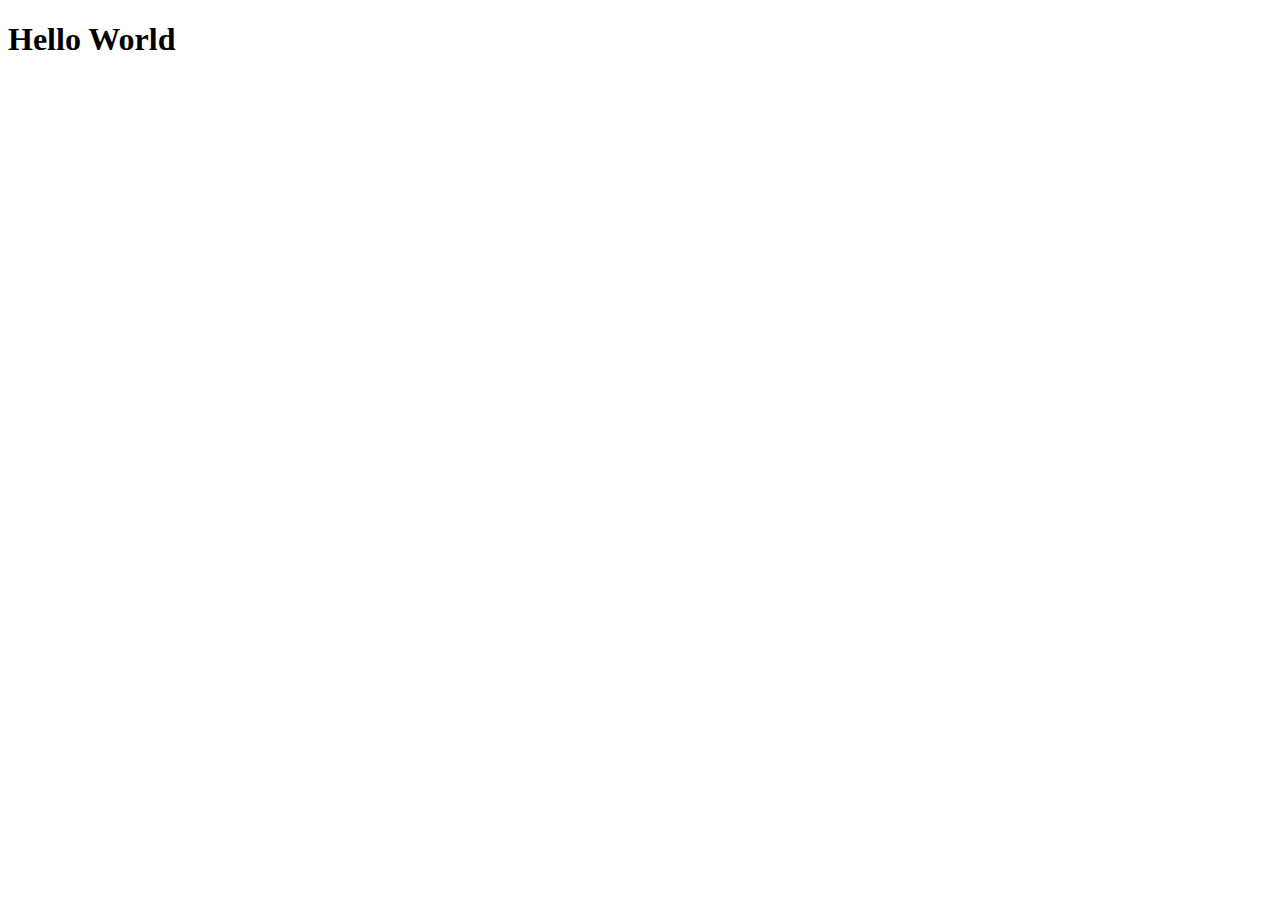
==== index.html @ 7f127f94 "Hello World!" ====
<!DOCTYPE html>
<html> 
  <head>
    <title>Core 3: Topics</title> 
	<link type="text/css" rel="stylesheet" title="Basic styles" href="main.css">
  </head>
  <body> 
    <h1>Hello World</h1> 
  </body>
</html>
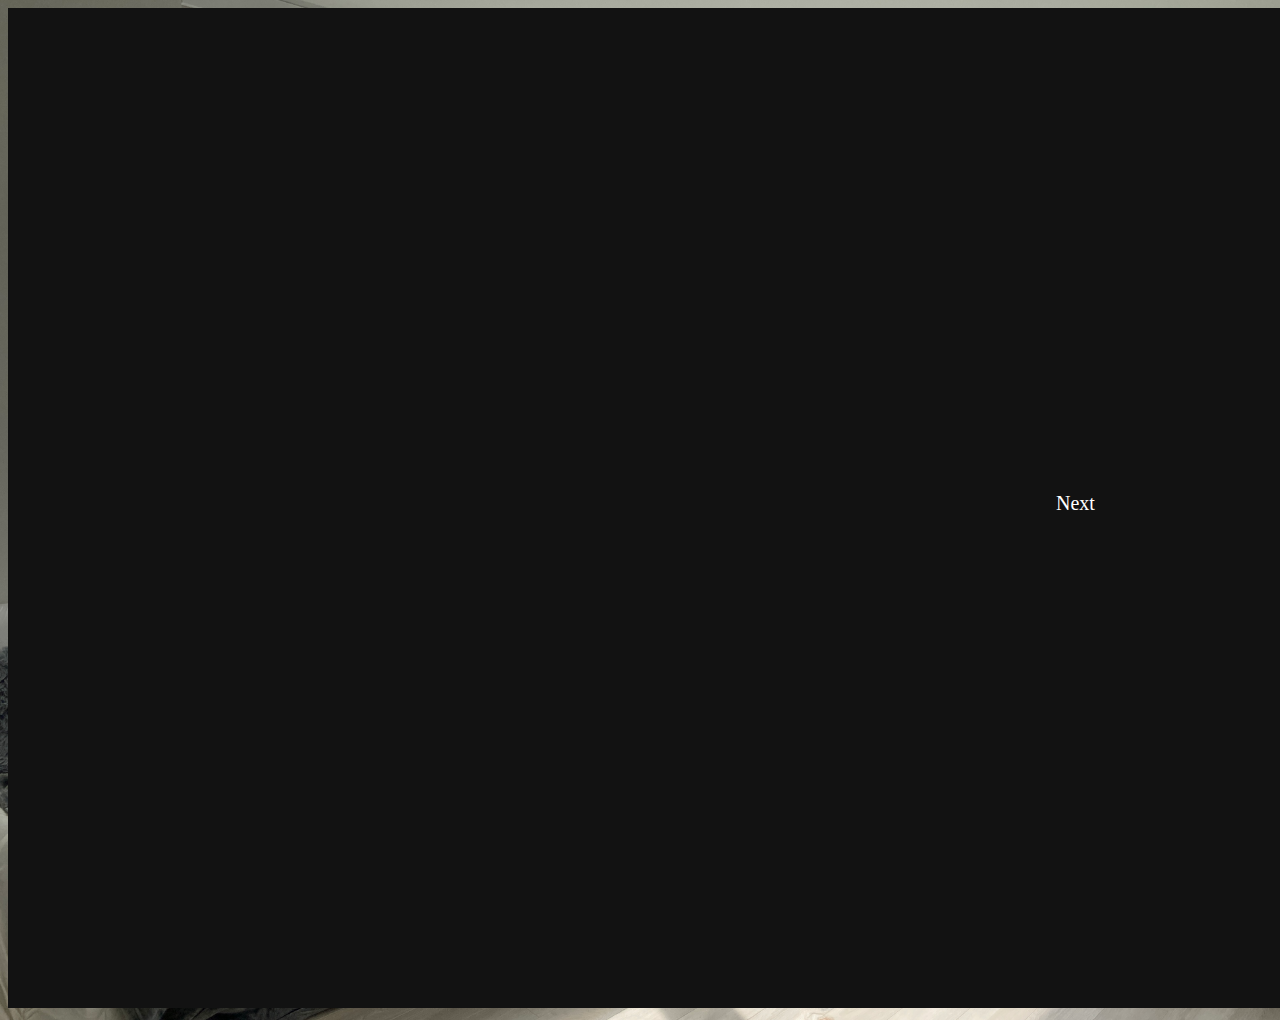
==== commit 152ff8a0: "Update" ====
--- a/index.html
+++ b/index.html
@@ -1,10 +1,56 @@
 <!DOCTYPE html>
-<html> 
-  <head>
-    <title>Core 3: Topics</title> 
-	<link type="text/css" rel="stylesheet" title="Basic styles" href="main.css">
-  </head>
-  <body> 
-    <h1>Hello World</h1> 
-  </body>
-</html>+<html>
+
+<head>
+    <title>Core3 Topics--My Room</title>
+    <link type="text/css" rel="stylesheet" title="Basic styles" href="assets/main.css">
+    <meta name="viewport" content="width=device-width, initial-scale=1.0">
+</head>
+
+<body>
+
+<!--
+<div class="hint_web">
+    Click</br>
+    Anywhere</br>
+    & Start</br>
+    Erasing
+</div> -->
+<div class="header" id="myHeader">
+    Welcome </br>
+    to</br>
+    My room
+</div>
+<a href="room1.html">
+<div class="button">
+Next
+</div>
+</a>
+<!--<div class="icon">
+  <a href="section1.html"><div class="circle"></div>
+ <div class="arrow"></div></a>
+</div>
+<div id="grad1"></div>
+<div id="grad2"></div>
+<div id="grad3"></div>-->
+
+<!--<script>
+    window.onscroll = function() {myFunction()};
+    
+    var header = document.getElementById("myHeader");
+    var sticky = header.offsetTop;
+    
+    function myFunction() {
+      if (window.pageYOffset > sticky) {
+        header.classList.add("sticky");
+      } else {
+        header.classList.remove("sticky");
+      }
+    }
+</script>-->
+
+<!--<canvas id="canvas" style="border:1px solid #000000;">
+</canvas>-->
+<div id="canvas"></div>
+<script src="main.js"></script>
+</body>--- a/assets/main.css
+++ b/assets/main.css
@@ -0,0 +1,161 @@
+@font-face {
+    font-family:sangBleuRegular;
+    src: url(fonts/SangBleuOGSans-Regular-WebTrial.eot);
+    src: url(fonts/SangBleuOGSans-Regular-WebTrial.woff);
+    src: url(fonts/SangBleuOGSans-Regular-WebTrial.woff2);
+  }
+
+body{
+font-size: 16px;
+background-image: url('bg.JPG');
+cursor: url(door.png), move;
+background-size: cover; /* Resize the background image to cover the entire container */
+}
+/*
+#grad1 {
+    height:800px;  
+    background: #FFFCDF;   
+}
+#grad2 {
+    height:2200px;  
+    background: #5C544A;   
+    background-image: linear-gradient(#FFFCDF,#5C544A)
+}
+#grad3 {
+    height:800px;  
+    background:#5C544A;   
+}
+*/
+
+.hint_web{
+  position: absolute;
+  z-index: 3;
+  font-family:sangBleuRegular; 
+  right: 2%;
+  font-size: 2em;
+  text-align:right;
+  color:#5C544A;
+}
+.button{
+  position: absolute;
+  z-index: 3;
+  background: #121212;;
+  color:#ffffff;
+  font-size: 20px;
+  padding: 15px 32px;
+  text-align: center;
+  text-decoration: none;
+  font-family:sangBleuRegular;
+  display: inline-block;
+  top:53%;
+  left:80%;
+  transition-duration: 0.4s;
+  cursor: pointer;
+}
+.header{
+position: absolute;
+font-family:sangBleuRegular; 
+font-style: normal;
+font-weight: normal;
+font-size: 15vw;
+line-height: 100%;
+color: #FFFFFF;
+padding: 0%;
+z-index: 0;
+}
+
+.sticky {
+    position: fixed;
+    top: 0;
+    width: 100%
+  }
+  
+  /* Add some top padding to the page content to prevent sudden quick movement (as the header gets a new position at the top of the page (position:fixed and top:0) */
+.sticky + .content {
+    padding-top: 102px;
+  }
+
+#canvas{
+    position: relative;
+    z-index: 2;
+    width: 120%;
+    height: 120%; 
+
+}
+
+
+.icon {
+    position: absolute;
+    top: 50%;
+    z-index: 3;
+    left: 50%;
+    transform: translate(-50%,-50%);
+    width: 80px;
+    height: 60px;
+    cursor: pointer;
+  }
+  .circle{
+    border:10px solid #FFFCDF;
+    border-radius: 50%;
+    height: 7em;
+    width: 7em;
+  }
+
+  .icon {
+    position: absolute;
+    top: 45%;
+    left: 30%;
+    width: 80px;
+    height: 60px;
+    cursor: pointer;
+  }
+  
+  .arrow {
+    position: absolute;
+    z-index: 3;
+    top: 60px;
+    width: 90%;
+    height: 10px;
+    background-color: #FFFCDF;;
+    animation: arrow 700ms linear infinite;
+  }
+  
+  .arrow::after, .arrow::before {
+    content: '';
+    position: absolute;
+    width: 60%;
+    height: 10px;
+    right: -8px;
+    background-color: #FFFCDF;
+  }
+  
+  .arrow::after {
+    top: -12px;
+    transform: rotate(45deg);
+  }
+  
+  .arrow::before {
+    top: 12px;
+    transform: rotate(-45deg);
+  }
+
+  @media only screen and (max-width: 860px) { 
+    #canvas{
+      display: none;
+    }
+    .hint_web{
+      display: none;
+    }
+    .header{
+      width: 100%;
+      color: #5C544A;
+      background-color: #FFFCDF;
+      margin: 0%;
+    }
+    .button{
+      position: absolute;
+      font-size: 16px;
+      left: 0%;
+      top:300px;
+    }
+  }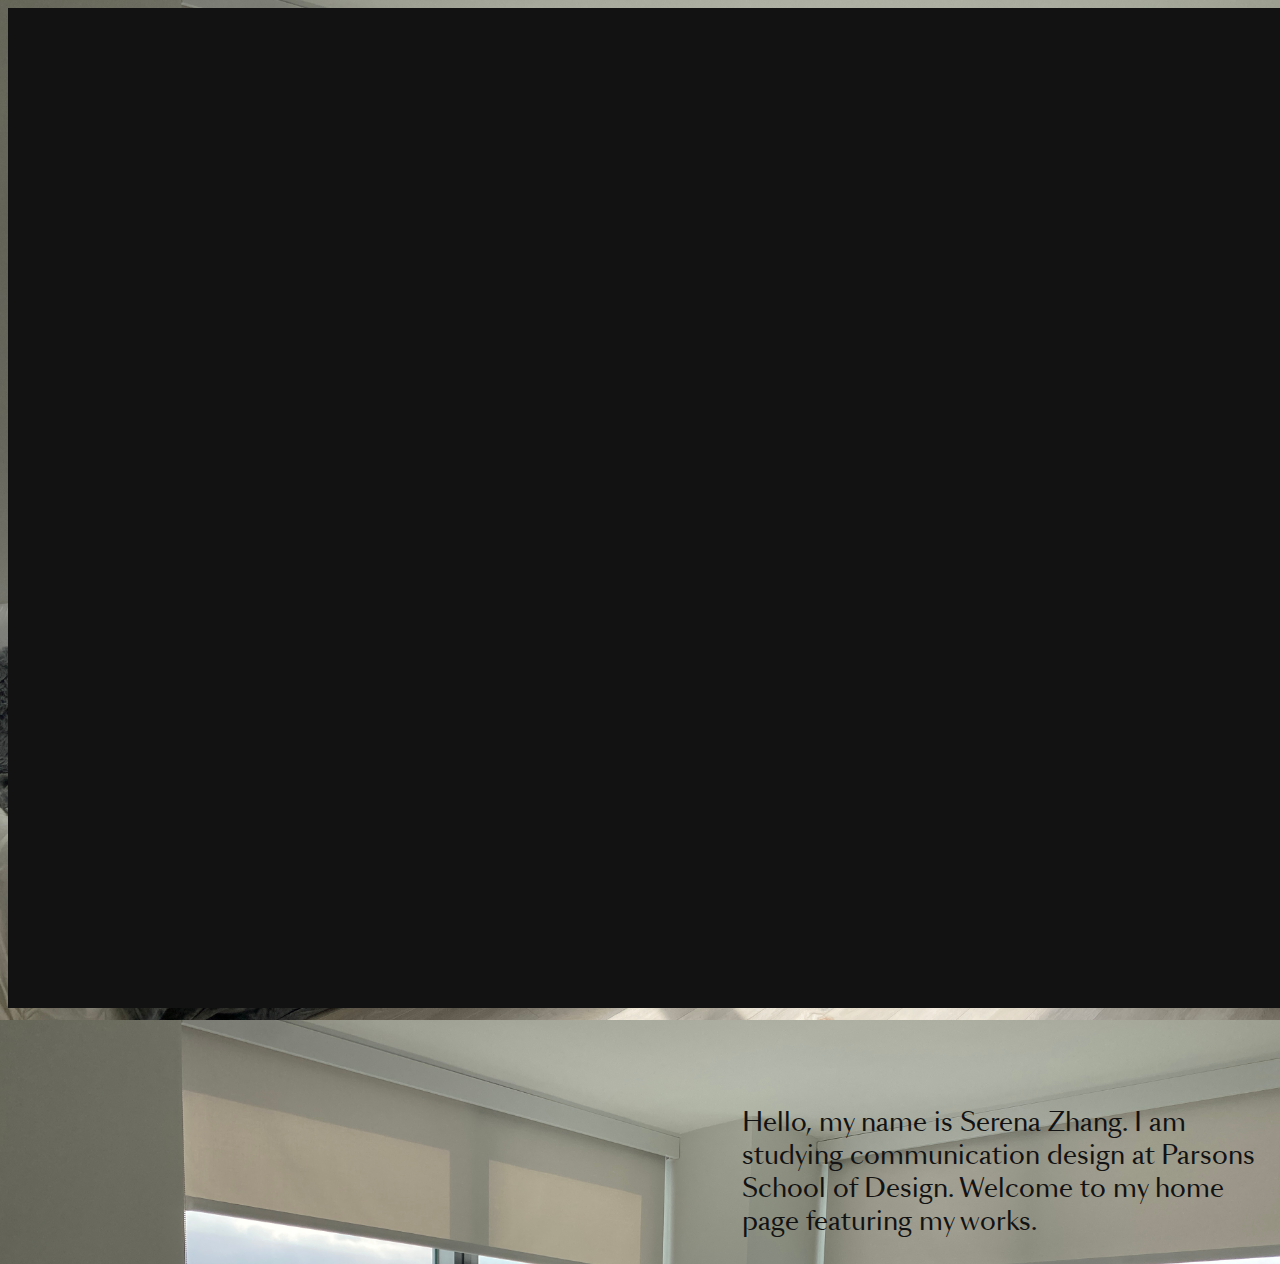
==== commit 183ed1e3: "work progress" ====
--- a/index.html
+++ b/index.html
@@ -18,7 +18,7 @@
 </div> -->
 <div class="header" id="myHeader">
     Welcome </br>
-    to</br>
+    To</br>
     My room
 </div>
 <a href="room1.html">
@@ -26,6 +26,10 @@
 Next
 </div>
 </a>
+
+<div class="about">
+<p>Hello, my name is Serena Zhang. I am studying communication design at Parsons School of Design. Welcome to my home page featuring my works.</p>
+</div>
 <!--<div class="icon">
   <a href="section1.html"><div class="circle"></div>
  <div class="arrow"></div></a>
--- a/assets/main.css
+++ b/assets/main.css
@@ -9,7 +9,7 @@
 font-size: 16px;
 background-image: url('bg.JPG');
 cursor: url(door.png), move;
-background-size: cover; /* Resize the background image to cover the entire container */
+background-size: cover;
 }
 /*
 #grad1 {
@@ -25,7 +25,7 @@
     height:800px;  
     background:#5C544A;   
 }
-*/
+
 
 .hint_web{
   position: absolute;
@@ -36,6 +36,7 @@
   text-align:right;
   color:#5C544A;
 }
+*/
 .button{
   position: absolute;
   z-index: 3;
@@ -48,7 +49,7 @@
   font-family:sangBleuRegular;
   display: inline-block;
   top:53%;
-  left:80%;
+  left:1250px;
   transition-duration: 0.4s;
   cursor: pointer;
 }
@@ -60,30 +61,39 @@
 font-size: 15vw;
 line-height: 100%;
 color: #FFFFFF;
-padding: 0%;
+padding: 2%;
 z-index: 0;
 }
 
+.about{
+  position: absolute;
+  font-family:sangBleuRegular; 
+  z-index: 0;
+  font-style: normal;
+  Top:120%;
+  Left:58%;
+font-weight: normal;
+font-size: 2vw;
+line-height: 130%;
+color: #121212;
+}
+ /* 
 .sticky {
     position: fixed;
     top: 0;
     width: 100%
   }
   
-  /* Add some top padding to the page content to prevent sudden quick movement (as the header gets a new position at the top of the page (position:fixed and top:0) */
 .sticky + .content {
     padding-top: 102px;
   }
-
+*/
 #canvas{
     position: relative;
     z-index: 2;
-    width: 120%;
-    height: 120%; 
-
 }
 
-
+/*
 .icon {
     position: absolute;
     top: 50%;
@@ -138,7 +148,7 @@
     top: 12px;
     transform: rotate(-45deg);
   }
-
+*/
   @media only screen and (max-width: 860px) { 
     #canvas{
       display: none;
@@ -148,8 +158,7 @@
     }
     .header{
       width: 100%;
-      color: #5C544A;
-      background-color: #FFFCDF;
+      color: #ffffff;
       margin: 0%;
     }
     .button{
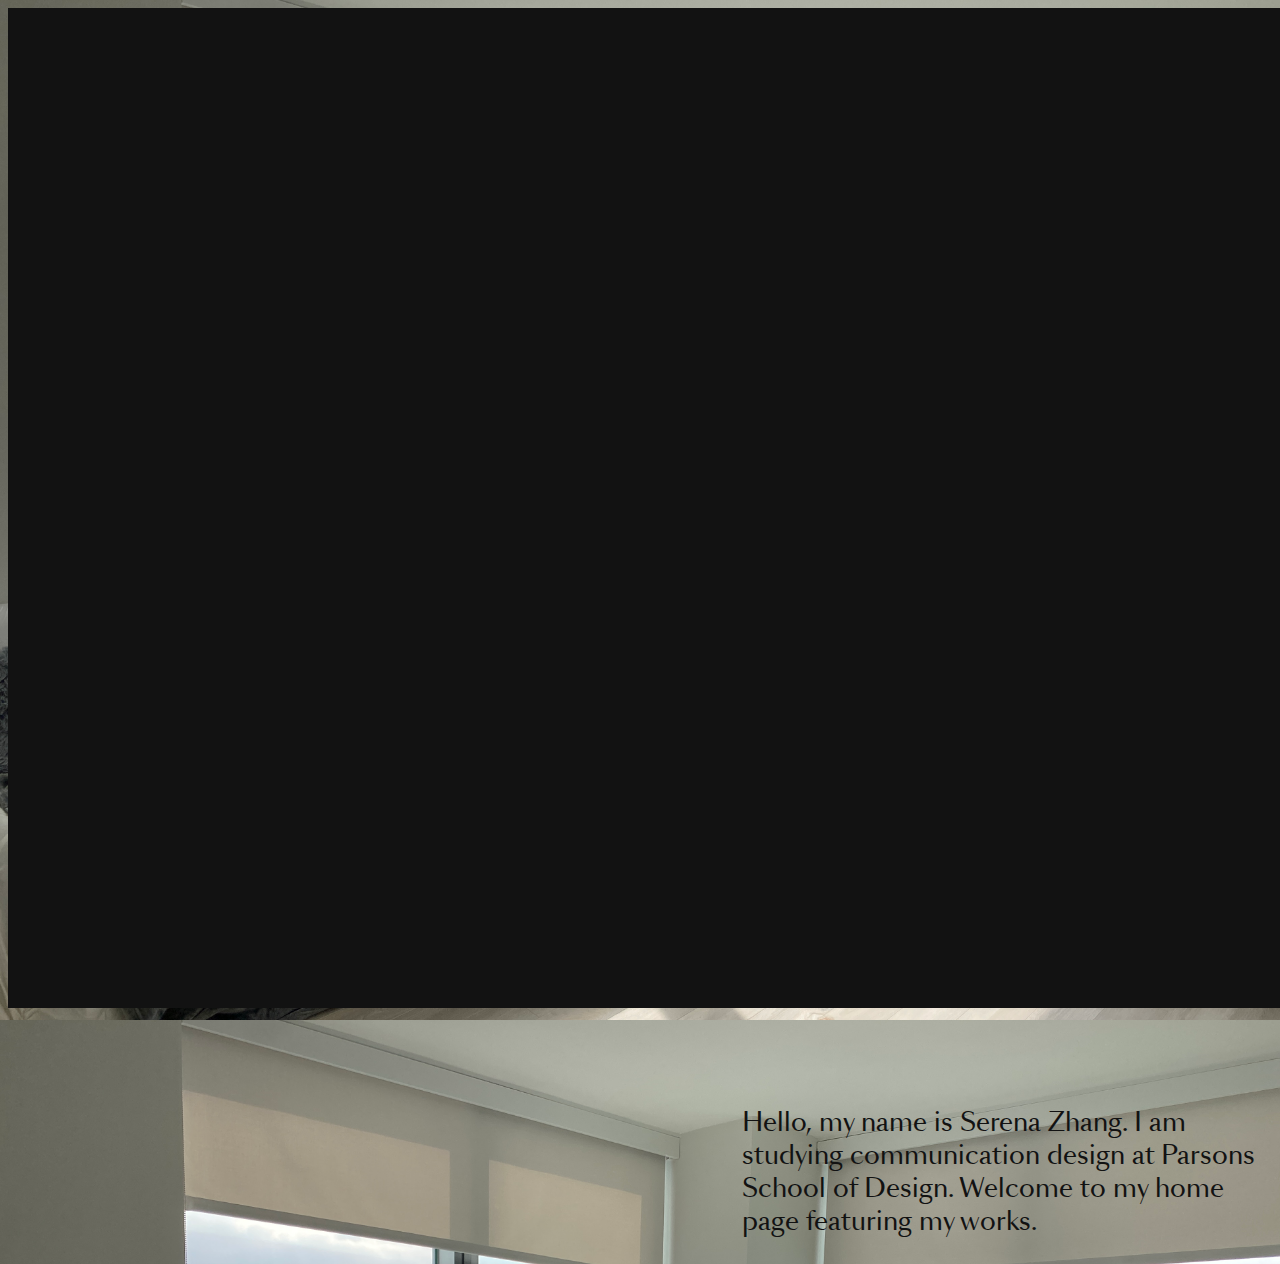
==== commit eca814f4: "all updates" ====
--- a/index.html
+++ b/index.html
@@ -19,11 +19,11 @@
 <div class="header" id="myHeader">
     Welcome </br>
     To</br>
-    My room
+    My Home
 </div>
-<a href="room1.html">
+<a href="overview.html">
 <div class="button">
-Next
+Enter
 </div>
 </a>
 
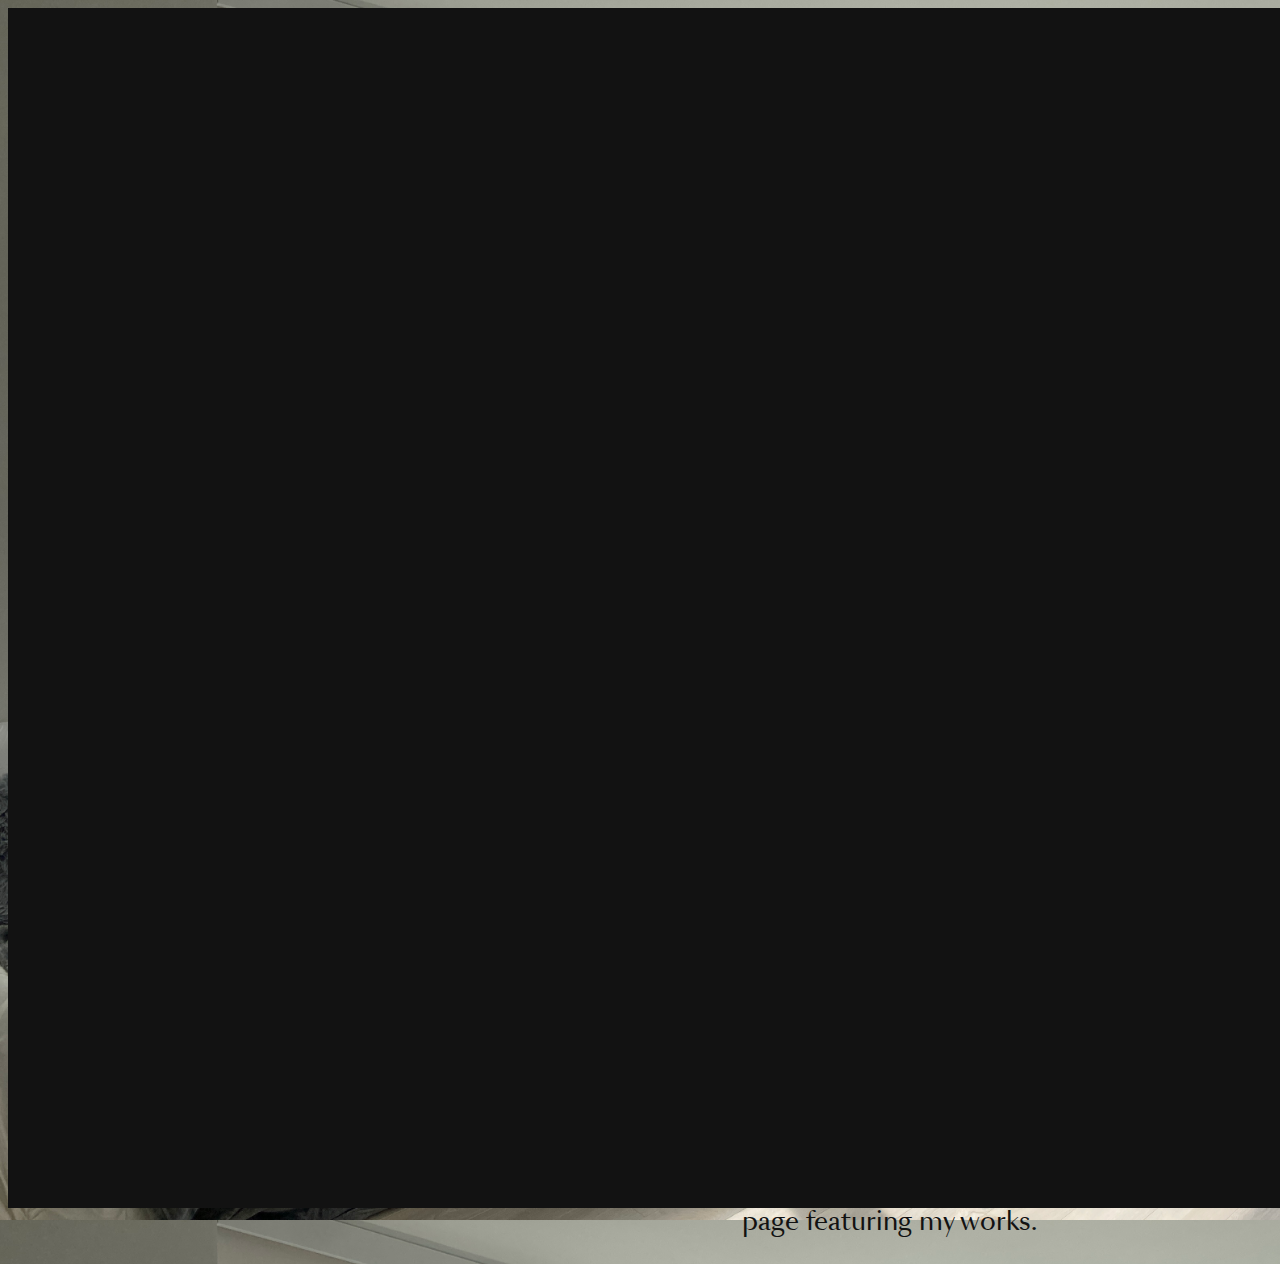
==== commit a0fdf156: "more details" ====
--- a/index.html
+++ b/index.html
@@ -4,6 +4,7 @@
 <head>
     <title>Core3 Topics--My Room</title>
     <link type="text/css" rel="stylesheet" title="Basic styles" href="assets/main.css">
+    <link rel="shortcut icon" type="image/jpg" href="assets/cloud.png" sizes="16x16">
     <meta name="viewport" content="width=device-width, initial-scale=1.0">
 </head>
 
--- a/assets/main.css
+++ b/assets/main.css
@@ -49,7 +49,7 @@
   font-family:sangBleuRegular;
   display: inline-block;
   top:53%;
-  left:1250px;
+  left:1410px;
   transition-duration: 0.4s;
   cursor: pointer;
 }
